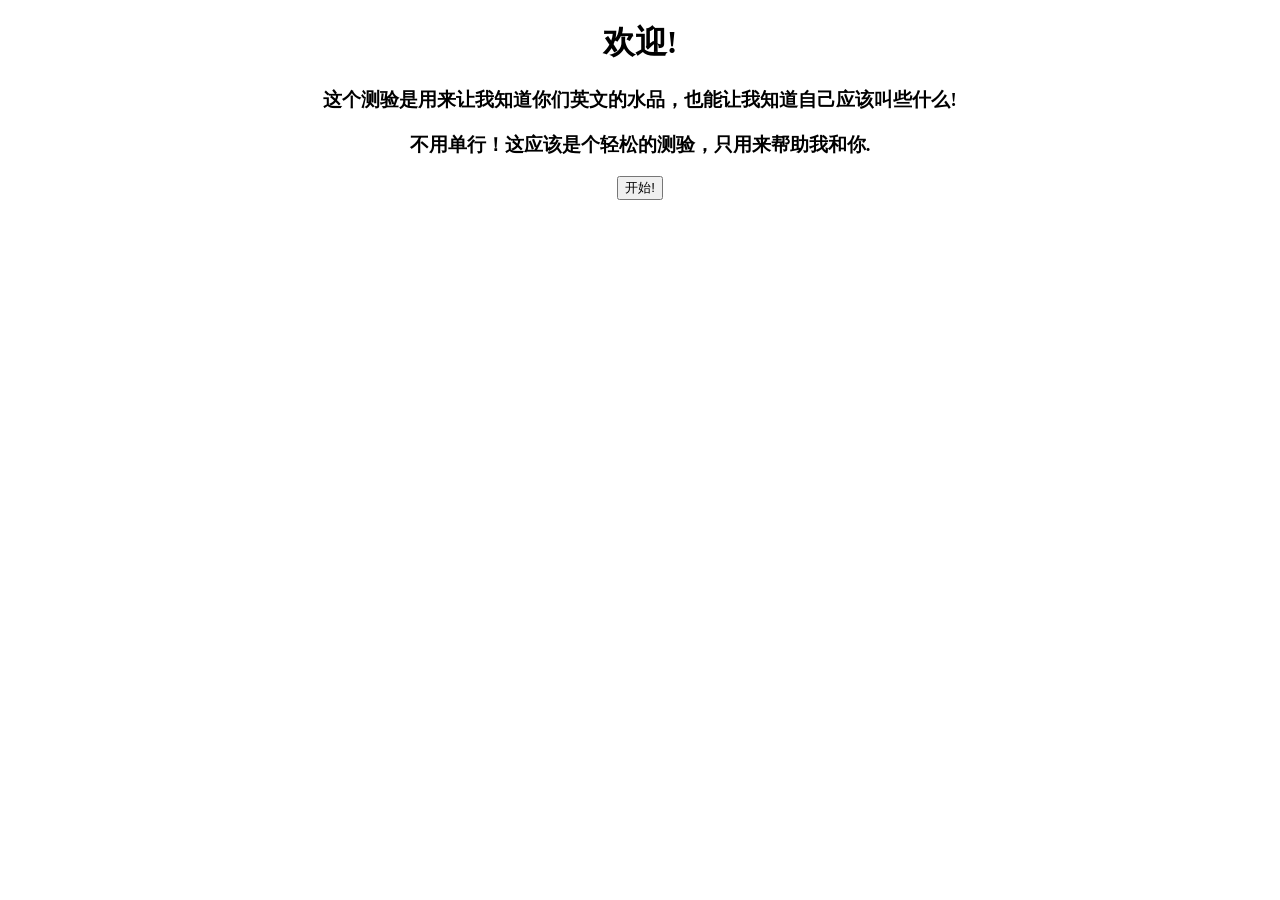
==== root.html @ 46313d74 "Set up skeleton of site by adding main page and interchanging html for each quiz question and its un" ====
<!DOCTYPE HTML>
<html>
    <head>
        <meta charset = "UTF-8">
        <title>英文测试</title>
    </head>
    <body>
        <h1 style = "text-align: center;">欢迎!</h1>
        <h3 style = "text-align: center;">
            这个测验是用来让我知道你们英文的水品，也能让我知道自己应该叫些什么!
        </h3>
        <h3 style = "text-align: center;">
            不用单行！这应该是个轻松的测验，只用来帮助我和你.
        </h3>
        <button id = "my_Btn" type = "button" style = "display: block; margin: 0 auto;">
            开始!
        </button>
        <script>
            const my_Btn = document.getElementById("my_Btn");
            question_list = [
                "Q1",
                "Q2",
                "Q3"
            ]
            answer_choices = [
                "a",
                "b",
                "c",
                "d",

                "1",
                "2",
                "3",
                "4",

                "e",
                "f",
                "g",
                "h"
            ]
            question_number = 0
            choice_number = -1
            maximum_questions = 3
            my_Btn.addEventListener("click",function(e){
                document.body.innerHTML = `
                    <section id = "replace">
                        <h2 style = "text-align: center;">` 
                        + (question_number + 1) +
                        `</h2>
                        <h1 style = "text-align: center;">`
                        + question_list.at(question_number) + 
                        `</h1>

                        <input type = "checkbox"><label>`
                        + answer_choices.at(choice_number+1) + 
                        `</label>

                        <br>

                        <input type = "checkbox"><label>`
                        + answer_choices.at(choice_number+2)+
                        `</label>

                        <br>

                        <input type = "checkbox"><label>`
                        + answer_choices.at(choice_number+3) + 
                        `</label>

                        <br>

                        <input type = "checkbox"><label>`
                        + answer_choices.at(choice_number+4) + 
                        `</label>
                    </section>
                    
                    <br>

                    <button id = "next_btn" type = "button">下一步</button>
                `
                const next_btn = document.getElementById("next_btn")
                function hi() {
                    question_number = question_number + 1
                    choice_number = choice_number + 4
                    document.getElementById("replace").innerHTML = `
                     <section id = "replace">
                        <h2 style = "text-align: center;">` 
                        + (question_number + 1) +
                        `</h2>
                        <h1 style = "text-align: center;">`
                        + question_list.at(question_number) + 
                        `</h1>

                        <input type = "checkbox"><label>`
                        + answer_choices.at(choice_number+1) + 
                        `</label>

                        <br>

                        <input type = "checkbox"><label>`
                        + answer_choices.at(choice_number+2)+
                        `</label>

                        <br>

                        <input type = "checkbox"><label>`
                        + answer_choices.at(choice_number+3) + 
                        `</label>

                        <br>

                        <input type = "checkbox"><label>`
                        + answer_choices.at(choice_number+4) + 
                        `</label>
                    </section>
                    `
                }
                next_btn.addEventListener("click",hi)
            })
            
        </script>
    </body>
</html>
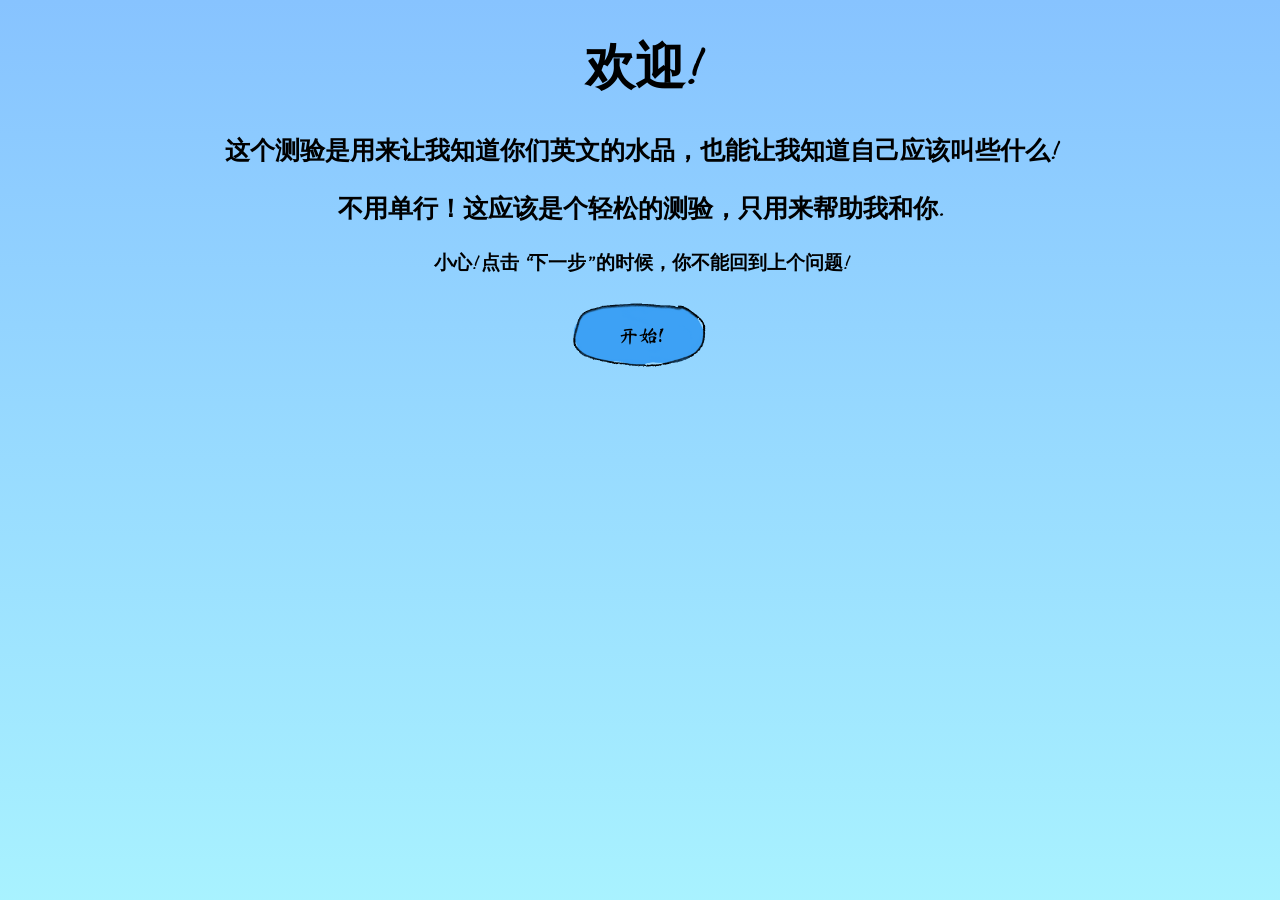
==== commit fce84fdf: "Added usability by adding a limit to the number of questions in HTML. The website accordingly has an" ====
--- a/root.html
+++ b/root.html
@@ -1,21 +1,35 @@
 <!DOCTYPE HTML>
-<html>
+<html lang="zh">
     <head>
         <meta charset = "UTF-8">
+        <link rel="preconnect" href="https://fonts.googleapis.com">
+        <link rel="preconnect" href="https://fonts.gstatic.com" crossorigin>
+        <link href="https://fonts.googleapis.com/css2?family=Ma+Shan+Zheng&display=swap" rel="stylesheet">
+        
+        <link rel="preconnect" href="https://fonts.googleapis.com">
+        <link rel="preconnect" href="https://fonts.gstatic.com" crossorigin>
+        <link href="https://fonts.googleapis.com/css2?family=Caveat:wght@700&display=swap" rel="stylesheet">
+        
         <title>英文测试</title>
+        <link rel = "stylesheet" href = "style.css">
     </head>
     <body>
-        <h1 style = "text-align: center;">欢迎!</h1>
-        <h3 style = "text-align: center;">
+        <h1 style = "text-align: center;" class = "Chinese_h1">欢迎!</h1>
+        <h3 style = "text-align: center;" class = "Chinese_h3">
             这个测验是用来让我知道你们英文的水品，也能让我知道自己应该叫些什么!
         </h3>
-        <h3 style = "text-align: center;">
+        <h3 style = "text-align: center;" class = "Chinese_h3">
             不用单行！这应该是个轻松的测验，只用来帮助我和你.
         </h3>
-        <button id = "my_Btn" type = "button" style = "display: block; margin: 0 auto;">
+        <h3 style = "text-align: center;">
+            小心! 点击 “下一步” 的时候，你不能回到上个问题!
+        </h3>
+        <button id = "my_Btn" type = "button" class = "animation" onclick = "audio.play()">
             开始!
         </button>
         <script>
+            const audio = new Audio();
+            audio.src = "click.mp3";
             const my_Btn = document.getElementById("my_Btn");
             question_list = [
                 "Q1",
@@ -23,7 +37,7 @@
                 "Q3"
             ]
             answer_choices = [
-                "a",
+                "aww I love my cat :)",
                 "b",
                 "c",
                 "d",
@@ -38,6 +52,9 @@
                 "g",
                 "h"
             ]
+            correct_answers = [
+
+            ]
             question_number = 0
             choice_number = -1
             maximum_questions = 3
@@ -50,38 +67,45 @@
                         <h1 style = "text-align: center;">`
                         + question_list.at(question_number) + 
                         `</h1>
+                        <div class = "checkbox_align">
+                            <input type = "radio" onclick = "audio.play()" name = "answers"><label>`
+                            + answer_choices.at(choice_number+1) + 
+                            `</label>
+                        </div>
+                        <br>
 
-                        <input type = "checkbox"><label>`
-                        + answer_choices.at(choice_number+1) + 
-                        `</label>
+                        <div class = "checkbox_align">
+                            <input type = "radio" onclick = "audio.play()" name = "answers"><label>`
+                            + answer_choices.at(choice_number+2)+
+                            `</label>
+                        </div>
+                        <br>
+
+                        <div class = "checkbox_align">
+                            <input type = "radio" onclick = "audio.play()" name = "answers"><label>`
+                            + answer_choices.at(choice_number+3) + 
+                            `</label>
+                        </div>
 
                         <br>
 
-                        <input type = "checkbox"><label>`
-                        + answer_choices.at(choice_number+2)+
-                        `</label>
-
-                        <br>
-
-                        <input type = "checkbox"><label>`
-                        + answer_choices.at(choice_number+3) + 
-                        `</label>
-
-                        <br>
-
-                        <input type = "checkbox"><label>`
-                        + answer_choices.at(choice_number+4) + 
-                        `</label>
+                        <div class = "checkbox_align">
+                            <input type = "radio" onclick = "audio.play()" name = "answers"><label>`
+                            + answer_choices.at(choice_number+4) + 
+                            `</label>
+                        </div>
                     </section>
                     
                     <br>
 
-                    <button id = "next_btn" type = "button">下一步</button>
+                    <button id = "next_btn" type = "button" class = "animation" onclick = "audio.play()">下一步</button>
                 `
                 const next_btn = document.getElementById("next_btn")
                 function hi() {
+                    if (question_number < maximum_questions-1) {
+                    choice_number = choice_number + 4
                     question_number = question_number + 1
-                    choice_number = choice_number + 4
+                    console.log(question_number)
                     document.getElementById("replace").innerHTML = `
                      <section id = "replace">
                         <h2 style = "text-align: center;">` 
@@ -90,32 +114,46 @@
                         <h1 style = "text-align: center;">`
                         + question_list.at(question_number) + 
                         `</h1>
-
-                        <input type = "checkbox"><label>`
-                        + answer_choices.at(choice_number+1) + 
-                        `</label>
+                        
+                        <div class = "checkbox_align">
+                            <input type = "radio" onclick = "audio.play()" name = "answers"><label>`
+                            + answer_choices.at(choice_number+1) + 
+                            `</label>
+                        </div>
 
                         <br>
 
-                        <input type = "checkbox"><label>`
-                        + answer_choices.at(choice_number+2)+
-                        `</label>
+                        <div class = "checkbox_align">
+                            <input type = "radio" onclick = "audio.play()" name = "answers"><label>`
+                            + answer_choices.at(choice_number+2)+
+                            `</label>
+                        </div>
 
                         <br>
 
-                        <input type = "checkbox"><label>`
-                        + answer_choices.at(choice_number+3) + 
-                        `</label>
+                        <div class = "checkbox_align">
+                            <input type = "radio" onclick = "audio.play()" name = "answers"><label>`
+                            + answer_choices.at(choice_number+3) + 
+                            `</label>
+                        </div>
 
                         <br>
 
-                        <input type = "checkbox"><label>`
-                        + answer_choices.at(choice_number+4) + 
-                        `</label>
+                        <div class = "checkbox_align">
+                            <input type = "radio" onclick = "audio.play()" name = "answers"><label>`
+                            + answer_choices.at(choice_number+4) + 
+                            `</label>
+                        </div>
                     </section>
                     `
+                    } else {
+                        document.body.innerHTML = `
+                            <h1 style = "text-align: center;">Done! :)</h1>
+                            `
+                    }
                 }
                 next_btn.addEventListener("click",hi)
+                
             })
             
         </script>
--- a/style.css
+++ b/style.css
@@ -0,0 +1,76 @@
+html {
+    cursor: url(Cursor.png), auto;
+}
+
+body{
+    background-image:
+        linear-gradient(to bottom, #87c3ff, hsl(189, 100%, 83%));
+    height: 100%;
+    margin: 0;
+    background-repeat: no-repeat;
+    background-attachment: fixed;
+    font-family: 'Ma Shan Zheng', cursive;
+    font-family:'Caveat', cursive;
+}
+
+.ma-shan-zheng-regular {
+  font-family: "Ma Shan Zheng", cursive;
+  font-weight: 400;
+  font-style: normal;
+}
+
+.caveat {
+  font-family: "Caveat", cursive;
+  font-optical-sizing: auto;
+  font-weight: 700;
+  font-style: normal;
+}
+
+
+.Chinese_h1 {
+    font-size: 50px;
+}
+.Chinese_h3 {
+    font-size: 25px;
+}
+
+
+button {
+    cursor: url(Cursor.png), auto;
+    margin:0 auto;
+    display:block;
+    font-family: 'Ma Shan Zheng', cursive;
+    font-size: 20px;
+    transition: all 0.2s;
+}
+
+button:hover {
+    transform: scale(1.1);
+}
+
+.checkbox_align {
+    cursor: url(Cursor.png), auto;
+    margin-left: 200px
+}
+
+label {
+    cursor: url(Cursor.png), auto;
+    font-size: 25px;
+}
+
+input[type="radio"] {
+    cursor: url(Cursor.png), auto;
+}
+
+.animation {
+    background-color: transparent;
+    background-image: url(button.gif);
+    background-size: cover;
+    background-position: center;
+    width: 150px;
+    height: 80px;
+    border: none;
+}
+
+
+
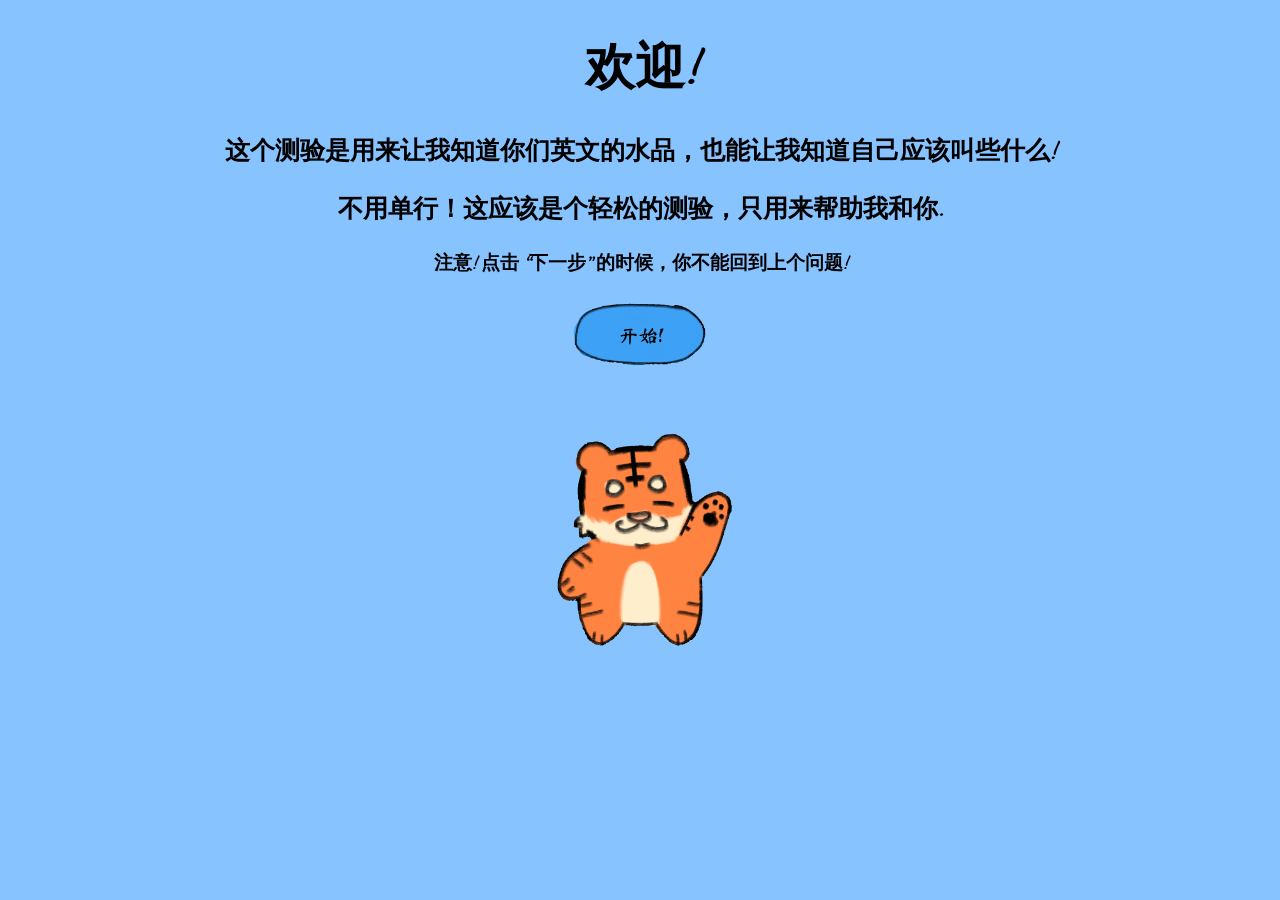
==== commit b920be0d: "Added scoring system that tracks the number of questions answered correctly, and which specific ques" ====
--- a/root.html
+++ b/root.html
@@ -22,12 +22,16 @@
             不用单行！这应该是个轻松的测验，只用来帮助我和你.
         </h3>
         <h3 style = "text-align: center;">
-            小心! 点击 “下一步” 的时候，你不能回到上个问题!
+            注意! 点击 “下一步” 的时候，你不能回到上个问题!
         </h3>
         <button id = "my_Btn" type = "button" class = "animation" onclick = "audio.play()">
             开始!
         </button>
+        <br>
+        <br>
+        <img src = "Tiger_wave.gif" alt = "Gif of a tiger waving!" id = "tiger_wave">
         <script>
+            score = 0;
             const audio = new Audio();
             audio.src = "click.mp3";
             const my_Btn = document.getElementById("my_Btn");
@@ -53,8 +57,12 @@
                 "h"
             ]
             correct_answers = [
-
+                1,
+                2,
+                3
             ]
+            
+            which_questions_wrng = []
             question_number = 0
             choice_number = -1
             maximum_questions = 3
@@ -68,21 +76,21 @@
                         + question_list.at(question_number) + 
                         `</h1>
                         <div class = "checkbox_align">
-                            <input type = "radio" onclick = "audio.play()" name = "answers"><label>`
+                            <input type = "radio" onclick = "audio.play()" name = "answers" id = "1"><label>`
                             + answer_choices.at(choice_number+1) + 
                             `</label>
                         </div>
                         <br>
 
                         <div class = "checkbox_align">
-                            <input type = "radio" onclick = "audio.play()" name = "answers"><label>`
+                            <input type = "radio" onclick = "audio.play()" name = "answers" id = "2"><label>`
                             + answer_choices.at(choice_number+2)+
                             `</label>
                         </div>
                         <br>
 
                         <div class = "checkbox_align">
-                            <input type = "radio" onclick = "audio.play()" name = "answers"><label>`
+                            <input type = "radio" onclick = "audio.play()" name = "answers" id = "3"><label>`
                             + answer_choices.at(choice_number+3) + 
                             `</label>
                         </div>
@@ -90,7 +98,7 @@
                         <br>
 
                         <div class = "checkbox_align">
-                            <input type = "radio" onclick = "audio.play()" name = "answers"><label>`
+                            <input type = "radio" onclick = "audio.play()" name = "answers" id = "4"><label>`
                             + answer_choices.at(choice_number+4) + 
                             `</label>
                         </div>
@@ -100,8 +108,20 @@
 
                     <button id = "next_btn" type = "button" class = "animation" onclick = "audio.play()">下一步</button>
                 `
-                const next_btn = document.getElementById("next_btn")
+                
+                
                 function hi() {
+                    const next_btn = document.getElementById("next_btn");
+                    const one = document.getElementById(1);
+                    const two = document.getElementById(2);
+                    const three = document.getElementById(3);
+                    const four = document.getElementById(4);
+                    const one_imposter = document.getElementById(correct_answers.at(question_number));
+                    if (document.getElementById(correct_answers.at(question_number)).checked) {
+                        score = score + 1;
+                    } else {
+                        which_questions_wrng.push(question_number+1);
+                    }
                     if (question_number < maximum_questions-1) {
                     choice_number = choice_number + 4
                     question_number = question_number + 1
@@ -116,7 +136,7 @@
                         `</h1>
                         
                         <div class = "checkbox_align">
-                            <input type = "radio" onclick = "audio.play()" name = "answers"><label>`
+                            <input type = "radio" onclick = "audio.play()" name = "answers" id = "1"><label>`
                             + answer_choices.at(choice_number+1) + 
                             `</label>
                         </div>
@@ -124,7 +144,7 @@
                         <br>
 
                         <div class = "checkbox_align">
-                            <input type = "radio" onclick = "audio.play()" name = "answers"><label>`
+                            <input type = "radio" onclick = "audio.play()" name = "answers" id = "2"><label>`
                             + answer_choices.at(choice_number+2)+
                             `</label>
                         </div>
@@ -132,7 +152,7 @@
                         <br>
 
                         <div class = "checkbox_align">
-                            <input type = "radio" onclick = "audio.play()" name = "answers"><label>`
+                            <input type = "radio" onclick = "audio.play()" name = "answers" id = "3"><label>`
                             + answer_choices.at(choice_number+3) + 
                             `</label>
                         </div>
@@ -140,7 +160,7 @@
                         <br>
 
                         <div class = "checkbox_align">
-                            <input type = "radio" onclick = "audio.play()" name = "answers"><label>`
+                            <input type = "radio" onclick = "audio.play()" name = "answers" id = "4"><label>`
                             + answer_choices.at(choice_number+4) + 
                             `</label>
                         </div>
@@ -149,6 +169,8 @@
                     } else {
                         document.body.innerHTML = `
                             <h1 style = "text-align: center;">Done! :)</h1>
+                            <h1 style = "text-align: center;">Score:` + score + `</h1>
+                            <h1 style = "text-align: center;">Wrong questions:` + which_questions_wrng + `</h1>
                             `
                     }
                 }
--- a/style.css
+++ b/style.css
@@ -1,10 +1,16 @@
+#tiger_wave {
+    display: block;
+    height: 250px;
+    width: 250px;
+    margin: auto;
+}
+
 html {
     cursor: url(Cursor.png), auto;
 }
 
 body{
-    background-image:
-        linear-gradient(to bottom, #87c3ff, hsl(189, 100%, 83%));
+    background-color:#87c3ff;
     height: 100%;
     margin: 0;
     background-repeat: no-repeat;
@@ -62,6 +68,7 @@
     cursor: url(Cursor.png), auto;
 }
 
+
 .animation {
     background-color: transparent;
     background-image: url(button.gif);
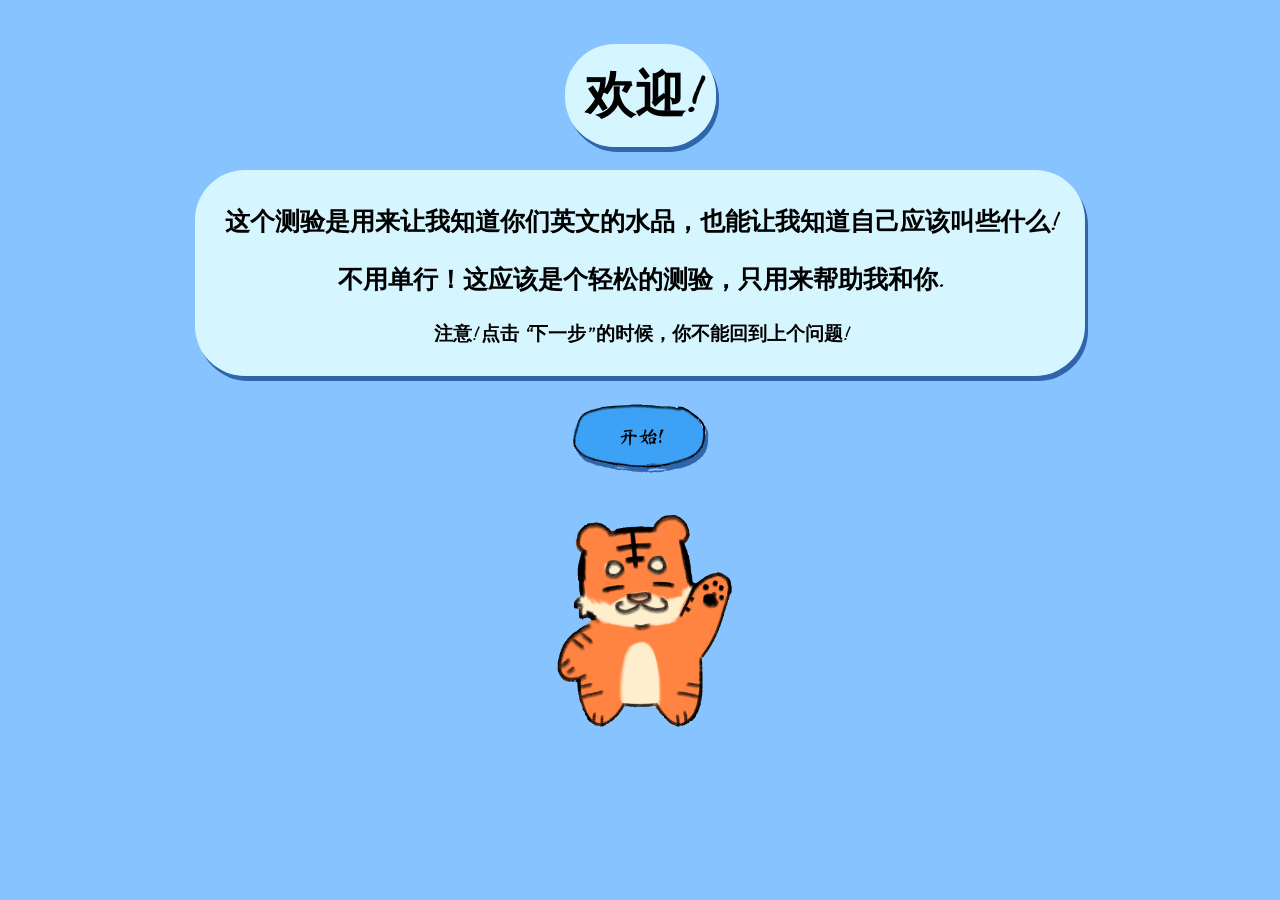
==== commit e4512d2f: "Added shading and backgrounds for the text to create a more appealing look." ====
--- a/root.html
+++ b/root.html
@@ -14,93 +14,340 @@
         <link rel = "stylesheet" href = "style.css">
     </head>
     <body>
-        <h1 style = "text-align: center;" class = "Chinese_h1">欢迎!</h1>
-        <h3 style = "text-align: center;" class = "Chinese_h3">
-            这个测验是用来让我知道你们英文的水品，也能让我知道自己应该叫些什么!
-        </h3>
-        <h3 style = "text-align: center;" class = "Chinese_h3">
-            不用单行！这应该是个轻松的测验，只用来帮助我和你.
-        </h3>
-        <h3 style = "text-align: center;">
-            注意! 点击 “下一步” 的时候，你不能回到上个问题!
-        </h3>
-        <button id = "my_Btn" type = "button" class = "animation" onclick = "audio.play()">
-            开始!
-        </button>
-        <br>
-        <br>
-        <img src = "Tiger_wave.gif" alt = "Gif of a tiger waving!" id = "tiger_wave">
+        <section>
+                <br>
+                <h1 style = "text-align: center;" class = "Chinese_h1"><span>欢迎!</span></h1>
+                <div class = "text_background">
+                    <h3 style = "text-align: center;" class = "Chinese_h3">
+                        这个测验是用来让我知道你们英文的水品，也能让我知道自己应该叫些什么!
+                    </h3>
+                    <h3 style = "text-align: center;" class = "Chinese_h3">
+                        不用单行！这应该是个轻松的测验，只用来帮助我和你.
+                    </h3>
+                    <h3 style = "text-align: center;">
+                        注意! 点击 “下一步” 的时候，你不能回到上个问题!
+                    </h3>
+                </div>
+            <br>
+            <button id = "my_Btn" type = "button" class = "animation" onclick = "audio.play()">
+                开始!
+            </button>
+            <br>
+            <img src = "Tiger_wave.gif" alt = "Gif of a tiger waving!" id = "tiger_wave">
+        </section>
         <script>
             score = 0;
             const audio = new Audio();
             audio.src = "click.mp3";
             const my_Btn = document.getElementById("my_Btn");
             question_list = [
-                "Q1",
-                "Q2",
-                "Q3"
+                "I have ___ big apple. It is ___ than the other one.",
+                "Choose the correct spelling.",
+                "Which word is a noun?",
+                "This is my sister. ___ is a student with ___ books.",
+                "Which word is an adjective?",
+                "Sarah looks ____ today. She is playing ____ her friends.",
+
+                "____ are you? ____ are you feeling? ____ were you? _____ is your name?",
+                "John is a boy. ____ says hi. The dog is his pet. ___ says hi. ____ both say hi.",
+                "Which pronouns match with which possessive adjectives?",
+                "Which word is in present tense?",
+                "Which word is the plural of 'party'?",
+                "Which is the correct sentece?",
+
+                "Which is the correct sentence?",
+                "Make this sentence into a question: 'There is a pen in the box.'",
+                "A girl swims. What can the girl do?",
+                "Use there is/there are and prepositions in, on, under, between. Apple on the table.",
+                "A boy holds a map. Say what the boy has.",
+                "青蛙。__og. 玻璃。__ass. 老鼠。m__se.",
+
+                "Messi's fans are rooting for him. What does rooting mean, here?",
+                "A verb tense that expresses an action in the past",
+                "The words or phrases that help us understand difficult words are called:",
+                "Which sentence has the correct use of simple future tense of the verb?",
+                "Which word has a similar meaning to referring to?",
+                "Who ____ behind the curtains last night? The verb is stand.",
+
+                "Which sentence is correct?",
+                "Sara and her family went to the zoo. They saw elephants and lions. It was a fun day.",
+                "Change this sentence to the past tense: 'I play football on Friday.",
+                "Ahmed was very tired. He drank some water and sat under a tree. Why did he sit under the tree?",
+                "Yesterday, Fatima went to the park with her brother. They played on the swings. Where did Fatima go yesterday?",
+                "Ali wakes up and goes to school. After school, he does homework and plays with his friends. What does Ali do after school?",
+
+                "Marie was very pleased ___ the presents she received for her birthday.",
+                "My cousins stayed ___ at my house last weekend.",
+                "Stop eating ____ meals at night and start eating ____.",
+                "My grandma is a very ___ lady. She always speaks ____.",
+                "Michael's married. ____ wife is a dancer.",
+                "My grandparents live on the other side of the street. That's ___ house, the blue one."
             ]
             answer_choices = [
-                "aww I love my cat :)",
-                "b",
-                "c",
-                "d",
-
-                "1",
-                "2",
-                "3",
-                "4",
-
-                "e",
-                "f",
-                "g",
-                "h"
+                "the...biggest",
+                "a...bigger",
+                "an...big",
+                "any...bigger",
+
+                "dres",
+                "sweter",
+                "shoes",
+                "jamper",
+
+                "farm",
+                "find",
+                "funny",
+                "fast",
+
+                "he...lots",
+                "they are...much",
+                "her...many",
+                "she...many",
+
+                "tree",
+                "love",
+                "short",
+                "leaf",
+
+                "beautifully...with",
+                "beautiful...with",
+                "pretty...and",
+                "beautifull...with",
+
+                "Where...Who...How...When",
+                "What...How...Where...How",
+                "How...Who...What...Where",
+                "Who...How...Where...What",
+
+                "It...He...They",
+                "She...He...Them",
+                "Them...they...He",
+                "He...It...They",
+
+                "I, my",
+                "You, yous",
+                "She, their",
+                "He, its",
+
+                "Used",
+                "Finished",
+                "Throws",
+                "Danced",
+
+                "Party",
+                "Partied",
+                "Partys",
+                "Parties",
+
+                "These are fruit. I got them on friday.",
+                "Where did you get those? I only saw them on Monday.",
+                "Hi, I'm Bob? These is a cool name, right.",
+                "These is a cat. I got it on Wendsday.",
+
+                "These isn't pencils.",
+                "This aren't a boy.",
+                "These are books.",
+                "This aren't a crayon.",
+
+                "Is there pens in the box?",
+                "Is there a pen in the box?",
+                "There is a pen in the box?",
+                "Are there pens in the boxes?",
+
+                "She swims",
+                "The girl can swims",
+                "The girl swimming",
+                "The girl can swim",
+
+                "There is an apple on the table.",
+                "There are an apple on the table.",
+                "There is a apple on the table.",
+                "An apple is on the table.",
+
+                "She has a map.",
+                "They have a map.",
+                "He has a map.",
+                "His have a map.",
+
+                "fr...gl...ous",
+                "c...cr...o",
+                "l...gr...oo",
+                "fr...gl...ou",
+
+                "To become roots",
+                "To wish for someone's success",
+                "To prepare things carefully",
+                "To be rooted in something",
+
+                "Simple present",
+                "Simple past",
+                "Simple future",
+                "Present tense",
+
+                "Predicting outcome",
+                "Context clues",
+                "Fact",
+                "Opinion",
+
+                "My sister cry yesterday, because she wants a milk.",
+                "Tom stays at home yesterday",
+                "How much money will your father earn every month?",
+                "Please, helped me.",
+
+                "Usually",
+                "soft wood chips",
+                "Ignored",
+                "Talking about",
+
+                "stands",
+                "standing",
+                "stood",
+                "stand",
+
+                "She go to school every day",
+                "She goes to school every day",
+                "She going to school every day",
+                "He gone to school every day",
+
+                "The zoo",
+                "The park",
+                "The school",
+                "The market",
+
+                "I played football on Friday",
+                "I play football on Friday",
+                "I plays football on Friday",
+                "I play football on friday",
+
+                "He wanted to climb it",
+                "He was looking for birds",
+                "He was tired.",
+                "He was waiting for someone",
+
+                "The school.",
+                "The field.",
+                "The bridge.",
+                "The park.",
+
+                "Eats breakfast",
+                "Goes to sleep",
+                "Does homework and plays",
+                "Brushes his teeth",
+
+                "about",
+                "by",
+                "with",
+                "how",
+
+                "over",
+                "in",
+                "around",
+                "with",
+
+                "heavy...health",
+                "heavy...healthily",
+                "heavily....healthily",
+                "heavily...health",
+
+                "calm...softly",
+                "calmly...softly",
+                "calm...soft",
+                "calmly...soft",
+
+                "She",
+                "Him",
+                "Her",
+                "His",
+
+                "His",
+                "Her",
+                "Their",
+                "Them",
             ]
             correct_answers = [
+                2,
+                3,
                 1,
+                4,
+                3,
                 2,
+                4,
+                4,
+                1, 
+                3,
+                4, 
+                2,
+                3, 
+                2,
+                4,
+                1, 
+                3,
+                4,
+                2, 
+                2, 
+                2, 
+                3, 
+                4,
+                3,
+                2,
+                1,
+                1,
+                3, 
+                4, 
+                3,
+                3,
+                1,
+                2, 
+                1, 
+                4, 
                 3
             ]
-            
+            Unit = 0
+            Unit_0 = 0
+            Unit_1 = 0
+            Unit_2 = 0
+            Unit_3 = 0
+            Unit_4 = 0
+            Unit_5 = 0
             which_questions_wrng = []
             question_number = 0
             choice_number = -1
-            maximum_questions = 3
+            maximum_questions = 30
             my_Btn.addEventListener("click",function(e){
                 document.body.innerHTML = `
                     <section id = "replace">
                         <h2 style = "text-align: center;">` 
                         + (question_number + 1) +
                         `</h2>
-                        <h1 style = "text-align: center;">`
+                        <h1 style = "text-align: center;"><span>`
                         + question_list.at(question_number) + 
-                        `</h1>
-                        <div class = "checkbox_align">
-                            <input type = "radio" onclick = "audio.play()" name = "answers" id = "1"><label>`
+                        `</span></h1>
+                        <br>
+                        <div class = "checkbox_align">
+                            <div class = "txt_background2"><input type = "radio" onclick = "audio.play()" name = "answers" id = "1"><label>`
                             + answer_choices.at(choice_number+1) + 
-                            `</label>
-                        </div>
-                        <br>
-
-                        <div class = "checkbox_align">
-                            <input type = "radio" onclick = "audio.play()" name = "answers" id = "2"><label>`
+                            `</div></label>
+                        </div>
+                        <br>
+                        <div class = "checkbox_align">
+                            <div class = "txt_background2"><input type = "radio" onclick = "audio.play()" name = "answers" id = "2"><label>`
                             + answer_choices.at(choice_number+2)+
-                            `</label>
-                        </div>
-                        <br>
-
-                        <div class = "checkbox_align">
-                            <input type = "radio" onclick = "audio.play()" name = "answers" id = "3"><label>`
+                            `</div></label>
+                        </div>
+                        <br>
+
+                        <div class = "checkbox_align">
+                            <div class = "txt_background2"><input type = "radio" onclick = "audio.play()" name = "answers" id = "3"><label>`
                             + answer_choices.at(choice_number+3) + 
-                            `</label>
-                        </div>
-
-                        <br>
-
-                        <div class = "checkbox_align">
-                            <input type = "radio" onclick = "audio.play()" name = "answers" id = "4"><label>`
+                            `</div></label>
+                        </div>
+
+                        <br>
+
+                        <div class = "checkbox_align">
+                            <div class = "txt_background2"><input type = "radio" onclick = "audio.play()" name = "answers" id = "4"><label>`
                             + answer_choices.at(choice_number+4) + 
-                            `</label>
+                            `</div></label>
                         </div>
                     </section>
                     
@@ -116,53 +363,80 @@
                     const two = document.getElementById(2);
                     const three = document.getElementById(3);
                     const four = document.getElementById(4);
-                    const one_imposter = document.getElementById(correct_answers.at(question_number));
+                    if (question_number < 6) {
+                        Unit = 0
+                    } else if (question_number == 6 || question_number < 12) {
+                        Unit = 1
+                    } else if (question_number == 12 || question_number < 18) {
+                        Unit = 2
+                    } else if (question_number == 18 || question_number < 24) {
+                        Unit = 3
+                    } else if (question_number == 24 || question_number < 30) {
+                        Unit = 4
+                    } else if (question_number == 30 || question_number < 36) {
+                        Unit = 5
+                    }
+
                     if (document.getElementById(correct_answers.at(question_number)).checked) {
                         score = score + 1;
+                        if (Unit == 0) {
+                            Unit_0 = Unit_0 + 1
+                        } else if (Unit == 1) {
+                            Unit_1 = Unit_1 + 1
+                        } else if (Unit == 2) {
+                            Unit_2 = Unit_2 + 1
+                        } else if (Unit == 3) {
+                            Unit_3 = Unit_3 + 1
+                        } else if (Unit == 4) {
+                            Unit_4 = Unit_4 + 1
+                        } else if (Unit == 5) {
+                            Unit_5 = Unit_5 + 1
+                        }
                     } else {
                         which_questions_wrng.push(question_number+1);
                     }
                     if (question_number < maximum_questions-1) {
-                    choice_number = choice_number + 4
-                    question_number = question_number + 1
+                    console.log("Yep")
+                        choice_number = choice_number + 4
+                        question_number = question_number + 1
                     console.log(question_number)
                     document.getElementById("replace").innerHTML = `
                      <section id = "replace">
                         <h2 style = "text-align: center;">` 
                         + (question_number + 1) +
                         `</h2>
-                        <h1 style = "text-align: center;">`
+                        <h1 style = "text-align: center;"><span>`
                         + question_list.at(question_number) + 
-                        `</h1>
-                        
-                        <div class = "checkbox_align">
-                            <input type = "radio" onclick = "audio.play()" name = "answers" id = "1"><label>`
+                        `</span></h1>
+                        <br>
+                        <div class = "checkbox_align">
+                            <div class = "txt_background2"><input type = "radio" onclick = "audio.play()" name = "answers" id = "1"><label>`
                             + answer_choices.at(choice_number+1) + 
-                            `</label>
-                        </div>
-
-                        <br>
-
-                        <div class = "checkbox_align">
-                            <input type = "radio" onclick = "audio.play()" name = "answers" id = "2"><label>`
+                            `</div></label>
+                        </div>
+
+                        <br>
+
+                        <div class = "checkbox_align">
+                            <div class = "txt_background2"><input type = "radio" onclick = "audio.play()" name = "answers" id = "2"><label>`
                             + answer_choices.at(choice_number+2)+
-                            `</label>
-                        </div>
-
-                        <br>
-
-                        <div class = "checkbox_align">
-                            <input type = "radio" onclick = "audio.play()" name = "answers" id = "3"><label>`
+                            `</div></label>
+                        </div>
+
+                        <br>
+
+                        <div class = "checkbox_align">
+                            <div class = "txt_background2"><input type = "radio" onclick = "audio.play()" name = "answers" id = "3"><label>`
                             + answer_choices.at(choice_number+3) + 
-                            `</label>
-                        </div>
-
-                        <br>
-
-                        <div class = "checkbox_align">
-                            <input type = "radio" onclick = "audio.play()" name = "answers" id = "4"><label>`
+                            `</div></label>
+                        </div>
+
+                        <br>
+
+                        <div class = "checkbox_align">
+                            <div class = "txt_background2"><input type = "radio" onclick = "audio.play()" name = "answers" id = "4"><label>`
                             + answer_choices.at(choice_number+4) + 
-                            `</label>
+                            `</div></label>
                         </div>
                     </section>
                     `
@@ -171,6 +445,8 @@
                             <h1 style = "text-align: center;">Done! :)</h1>
                             <h1 style = "text-align: center;">Score:` + score + `</h1>
                             <h1 style = "text-align: center;">Wrong questions:` + which_questions_wrng + `</h1>
+                            <h1>Unit 0:` +Unit_0+ `</h1>
+                            <h1>Unit 1:` +Unit_1+ `</h1>
                             `
                     }
                 }
--- a/style.css
+++ b/style.css
@@ -35,11 +35,35 @@
 
 .Chinese_h1 {
     font-size: 50px;
+
 }
 .Chinese_h3 {
     font-size: 25px;
 }
 
+span {
+    background-color: rgb(214, 246, 255);
+    padding: 20px;
+    border-radius: 50px;
+    box-shadow: 3px 5px 0px rgb(47, 101, 171);
+}
+
+.text_background {
+    display: table;
+    margin: 0px auto 0px auto;
+    padding: 10px 30px;
+    background-color: rgb(214, 246, 255);
+    border-radius: 50px;
+    box-shadow: 3px 5px  rgb(47, 101, 171);
+}
+
+.txt_background2 {
+    display:table;
+    padding: 10px;
+    background-color: rgb(214, 246, 255);
+    border-radius: 50px;
+    box-shadow: 3px 5px rgb(47, 101, 171);
+}
 
 button {
     cursor: url(Cursor.png), auto;
@@ -48,6 +72,7 @@
     font-family: 'Ma Shan Zheng', cursive;
     font-size: 20px;
     transition: all 0.2s;
+    filter:drop-shadow(3px 5px 0px rgb(47, 101, 171));
 }
 
 button:hover {
@@ -56,7 +81,7 @@
 
 .checkbox_align {
     cursor: url(Cursor.png), auto;
-    margin-left: 200px
+    margin-left: 300px
 }
 
 label {
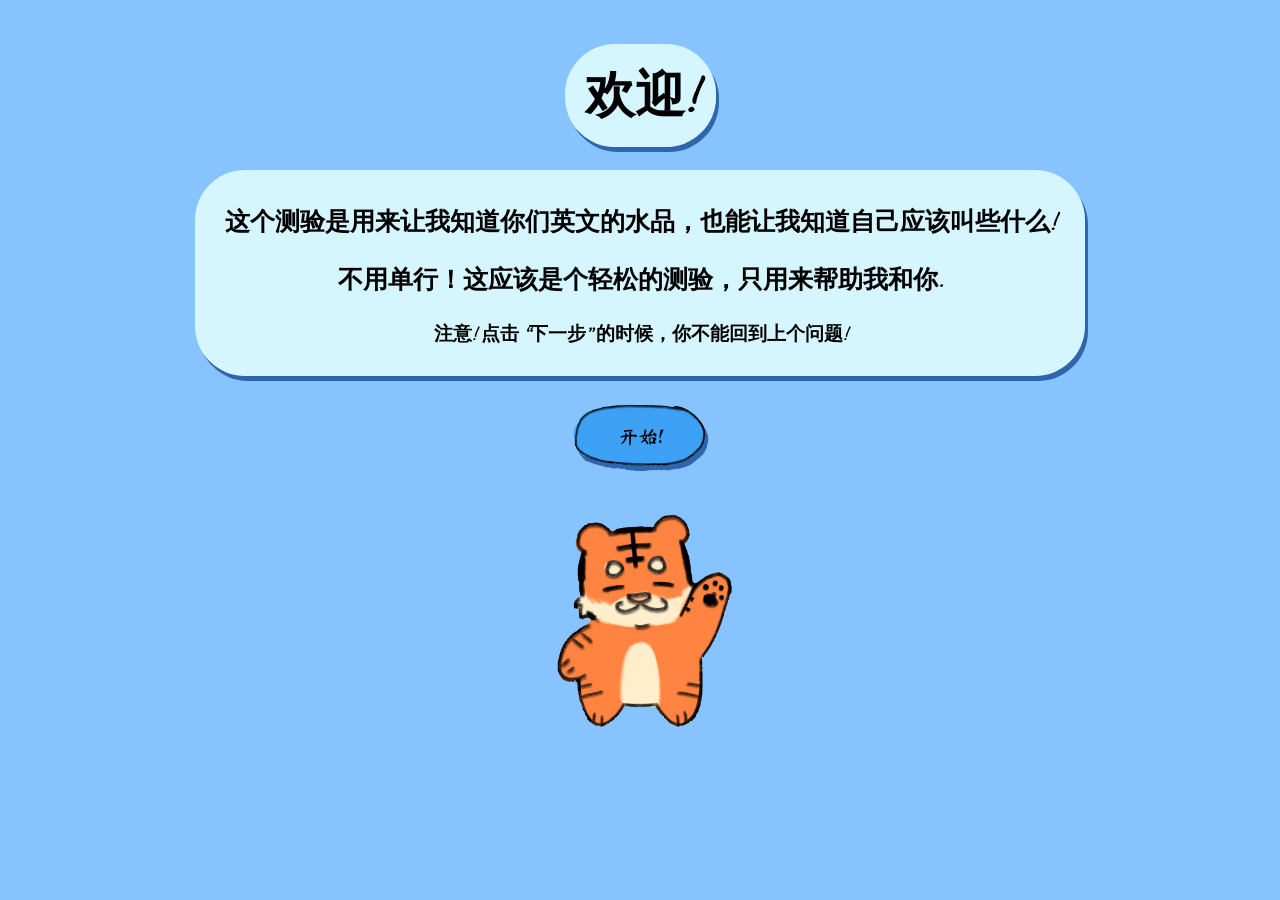
==== commit c0c739f7: "Added progress bar with finalized end screen so that viewers could track and understand their progre" ====
--- a/root.html
+++ b/root.html
@@ -312,7 +312,7 @@
             which_questions_wrng = []
             question_number = 0
             choice_number = -1
-            maximum_questions = 30
+            maximum_questions = 36
             my_Btn.addEventListener("click",function(e){
                 document.body.innerHTML = `
                     <section id = "replace">
@@ -354,6 +354,11 @@
                     <br>
 
                     <button id = "next_btn" type = "button" class = "animation" onclick = "audio.play()">下一步</button>
+                    <br>
+                    <img src = "Tiger_thinking.gif" class = "Tiger_thinking">
+                    <br>
+                    <img src = "Tiger_head.png" class = "progess_tiger">
+                    <img src = "bar.png" class = "progress_bar">
                 `
                 
                 
@@ -363,18 +368,24 @@
                     const two = document.getElementById(2);
                     const three = document.getElementById(3);
                     const four = document.getElementById(4);
-                    if (question_number < 6) {
+                    if ((question_number+1) < 6) {
                         Unit = 0
-                    } else if (question_number == 6 || question_number < 12) {
+                        console.log(Unit);
+                    } else if ((question_number+1) == 6 || (question_number+1) < 12) {
                         Unit = 1
-                    } else if (question_number == 12 || question_number < 18) {
+                        console.log(Unit);
+                    } else if ((question_number+1) == 12 || (question_number+1) < 18) {
                         Unit = 2
-                    } else if (question_number == 18 || question_number < 24) {
+                        console.log(Unit);
+                    } else if ((question_number+1) == 18 || (question_number+1) < 24) {
                         Unit = 3
-                    } else if (question_number == 24 || question_number < 30) {
+                        console.log(Unit);
+                    } else if ((question_number+1) == 24 || (question_number+1) < 30) {
                         Unit = 4
-                    } else if (question_number == 30 || question_number < 36) {
+                        console.log(Unit);
+                    } else if ((question_number+1) == 30 || (question_number+1) < 36) {
                         Unit = 5
+                        console.log(Unit);
                     }
 
                     if (document.getElementById(correct_answers.at(question_number)).checked) {
@@ -395,11 +406,19 @@
                     } else {
                         which_questions_wrng.push(question_number+1);
                     }
+
+                    var root = document.querySelector(':root');
+                    root.style.setProperty('--Unit_0', Unit_0);
+                    root.style.setProperty('--Unit_1', Unit_1);
+                    root.style.setProperty('--Unit_2', Unit_2);
+                    root.style.setProperty('--Unit_3', Unit_3);
+                    root.style.setProperty('--Unit_4', Unit_4);
+                    root.style.setProperty('--Unit_5', Unit_5);
+
                     if (question_number < maximum_questions-1) {
-                    console.log("Yep")
                         choice_number = choice_number + 4
                         question_number = question_number + 1
-                    console.log(question_number)
+                        root.style.setProperty('--question_number',question_number);
                     document.getElementById("replace").innerHTML = `
                      <section id = "replace">
                         <h2 style = "text-align: center;">` 
@@ -442,16 +461,31 @@
                     `
                     } else {
                         document.body.innerHTML = `
-                            <h1 style = "text-align: center;">Done! :)</h1>
-                            <h1 style = "text-align: center;">Score:` + score + `</h1>
-                            <h1 style = "text-align: center;">Wrong questions:` + which_questions_wrng + `</h1>
-                            <h1>Unit 0:` +Unit_0+ `</h1>
-                            <h1>Unit 1:` +Unit_1+ `</h1>
+                            <br>
+                            <h1 style = "text-align: center;" class = "text_background">完成了!</h1>
+                            <br>
+                            <h1 style = "text-align: center;" class = "text_background">分数:` + score + `</h1>
+                            <br>
+                            <img src = "Tiger_celebrating.gif" class = "Tiger_celebration">
+                            <br>
+                            <h3 style = "position: absolute;" class = "bar_graph">Kindergarden</h3><div class = "rectangle-bg"></div><div class = "rectangle0"></div>
+                            <br>
+                            <h3 style = "position: absolute" class = "bar_graph">First grade</h3><div class = "rectangle-bg"></div><div class = "rectangle1"></div>
+                            <br>
+                            <h3 style = "position: absolute" class = "bar_graph">Second grade</h3><div class = "rectangle-bg"></div><div class = rectangle2></div>
+                            <br>
+                            <h3 style = "position: absolute" class = "bar_graph">Third grade</h3><div class = "rectangle-bg"></div><div class = rectangle3></div>
+                            <br>
+                            <h3 style = "position: absolute" class = "bar_graph">Fourth grade</h3><div class = "rectangle-bg"></div><div class = rectangle4></div>
+                            <br>
+                            <h3 style = "position: absolute" class = "bar_graph">Fifth grade</h3><div class = "rectangle-bg"></div><div class = rectangle5></div>
+                            <br>
+                            <h1 style = "text-align: center;" class = "text_background">Wrong questions:` + which_questions_wrng + `</h1>
+                            <br>
                             `
                     }
                 }
                 next_btn.addEventListener("click",hi)
-                
             })
             
         </script>
--- a/style.css
+++ b/style.css
@@ -1,3 +1,13 @@
+:root {
+    --Unit_0:0;
+    --Unit_1:0;
+    --Unit_2:0;
+    --Unit_3:0;
+    --Unit_4:0;
+    --Unit_5:0;
+    --question_number:0;
+}
+
 #tiger_wave {
     display: block;
     height: 250px;
@@ -93,6 +103,25 @@
     cursor: url(Cursor.png), auto;
 }
 
+.Tiger_thinking {
+    display: block;
+    margin: auto;
+    width: 100px;
+}
+
+.progress_bar {
+    display: block;
+    margin: auto;
+    height: 80px;   
+    position: static;
+}
+
+.progess_tiger {
+    height: 90px;
+    position: absolute;
+    margin-left: 320px;
+    transform: translateX(calc(var(--question_number)*19.4444444444px));
+}
 
 .animation {
     background-color: transparent;
@@ -104,5 +133,115 @@
     border: none;
 }
 
-
-
+.bar_graph {
+    margin-left: 200px;
+    display: table;
+    background-color: rgb(47, 101, 171);
+    border-radius: 50px;
+    padding-top: 2.5px;
+    padding-bottom: 2.5px;
+    padding-left: 5px;
+    padding-right:10px;
+    color: rgb(214, 246, 255);
+    align-items: center;
+}
+
+.rectangle-bg {
+    margin-left: 310px;
+    width: 400px;
+    height: 55px;
+    border-radius: 50px;
+    background-color: rgb(47, 101, 171);
+    position: absolute;
+}
+
+
+.rectangle0 {
+    margin-left: 310px;
+    width: calc((var(--Unit_0) / 6) * (400px));
+    height: 50px;
+    background-color: rgb(214, 246, 255);
+    border-radius: 50px;
+    animation: expand 1.5s ease-out forwards;
+    transform-origin: left;
+    box-shadow: 3px 5px rgb(47, 101, 171);
+    align-items: center;
+    position: static;
+}
+
+.rectangle1{
+    margin-left: 310px;
+    width: calc((var(--Unit_1) / 6) * (400px));
+    height: 50px;
+    background-color: rgb(214, 246, 255);
+    border-radius: 50px;
+    animation: expand 1.5s ease-out forwards;
+    transform-origin: left;
+    box-shadow: 3px 5px rgb(47, 101, 171);
+    position: static;
+}
+
+.rectangle2{
+    margin-left: 310px;
+    width: calc((var(--Unit_2) / 6) * (400px));
+    height: 50px;
+    background-color: rgb(214, 246, 255);
+    border-radius: 50px;
+    animation: expand 1.5s ease-out forwards;
+    transform-origin: left;
+    box-shadow: 3px 5px rgb(47, 101, 171);
+    position: static;
+}
+
+.rectangle3{
+    margin-left: 310px;
+    width: calc((var(--Unit_3) / 6) * (400px));
+    height: 50px;
+    background-color: rgb(214, 246, 255);
+    border-radius: 50px;
+    animation: expand 1.5s ease-out forwards;
+    transform-origin: left;
+    box-shadow: 3px 5px rgb(47, 101, 171);
+    position: static;
+}
+
+.rectangle4{
+    margin-left: 310px;
+    width: calc((var(--Unit_4) / 6) * (400px));
+    height: 50px;
+    background-color: rgb(214, 246, 255);
+    border-radius: 50px;
+    animation: expand 1.5s ease-out forwards;
+    transform-origin: left;
+    box-shadow: 3px 5px rgb(47, 101, 171);
+    position: static;
+}
+
+.rectangle5{
+    margin-left: 310px;
+    width: calc((var(--Unit_5) / 6) * (400px));
+    height: 50px;
+    background-color: rgb(214, 246, 255);
+    border-radius: 50px;
+    animation: expand 1.5s ease-out forwards;
+    transform-origin: left;
+    box-shadow: 3px 5px rgb(47, 101, 171);
+    position: static;
+}
+
+@keyframes expand {
+    0% {
+        transform:scaleX(0);
+    }
+    100% {
+        transform:scaleX(1);
+    }
+}
+
+.Tiger_celebration {
+    margin-left:800px;
+    transform: translateY(-50px);
+    width: 500px;
+    position: absolute;
+}
+
